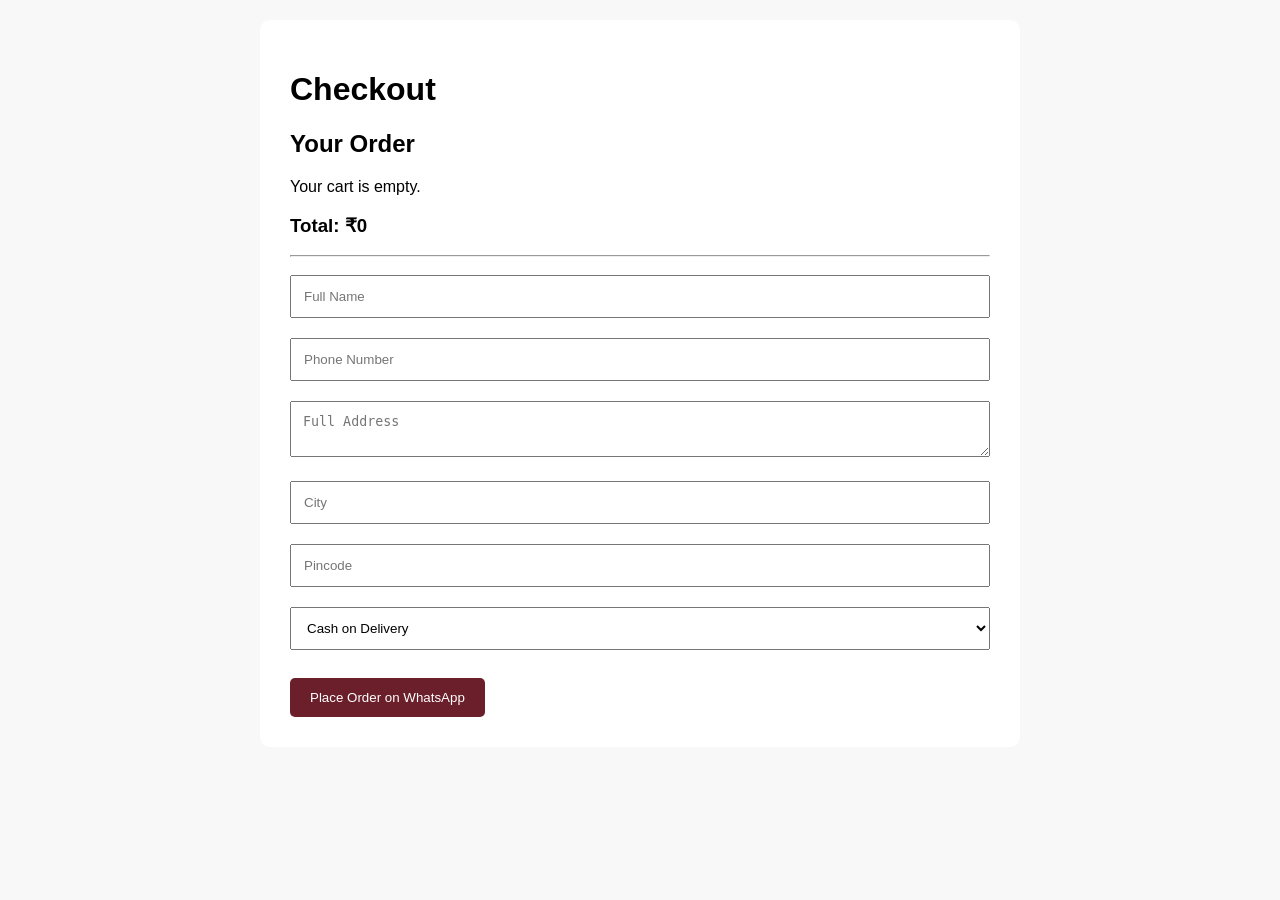
==== checkout.html @ da7269d7 "Add files via upload" ====
<!DOCTYPE html>
<html lang="en">
<head>
    <meta charset="UTF-8">
    <meta name="viewport" content="width=device-width, initial-scale=1.0">
    <title>Checkout - AKA Kurtis</title>

    <link rel="stylesheet" href="style.css">

    <style>
        body{
            font-family: Arial, sans-serif;
            background: #f8f8f8;
            margin: 0;
            padding: 20px;
        }

        .checkout-container{
            max-width: 700px;
            margin: auto;
            background: white;
            padding: 30px;
            border-radius: 10px;
        }

        .order-item{
            border-bottom: 1px solid #ddd;
            padding: 10px 0;
        }

        input,
        textarea,
        select{
            width: 100%;
            padding: 12px;
            margin: 10px 0;
            box-sizing: border-box;
        }

        button{
            background: #6b1f2a;
            color: white;
            border: none;
            padding: 12px 20px;
            cursor: pointer;
            border-radius: 5px;
        }
    </style>
</head>

<body>

<div class="checkout-container">

    <h1>Checkout</h1>

    <h2>Your Order</h2>

    <div id="order-summary"></div>

    <h3>
        Total: ₹<span id="order-total">0</span>
    </h3>

    <hr>

    <input
        type="text"
        id="name"
        placeholder="Full Name"
    >

    <input
        type="tel"
        id="phone"
        placeholder="Phone Number"
    >

    <textarea
        id="address"
        placeholder="Full Address"
    ></textarea>

    <input
        type="text"
        id="city"
        placeholder="City"
    >

    <input
        type="text"
        id="pincode"
        placeholder="Pincode"
    >

    <select id="payment">
        <option value="Cash on Delivery">
            Cash on Delivery
        </option>

        <option value="UPI">
            UPI
        </option>
    </select>

    <br><br>

    <button onclick="placeOrder()">
        Place Order on WhatsApp
    </button>

</div>

<script src="checkout.js"></script>

</body>
</html>
---- style.css ----
body{
    margin:0;
    font-family:Arial, sans-serif;
    background:#fffaf7;
}

header{
    background:#6b1f2a;
    color:white;
    padding:20px;
    text-align:center;
}

nav{
    margin-top:15px;
}

nav a{
    color:white;
    text-decoration:none;
    margin:10px;
}

.hero{
    background:#f6e2c6;
    text-align:center;
    padding:80px 20px;
}

.btn{
    display:inline-block;
    background:#6b1f2a;
    color:white;
    padding:12px 25px;
    text-decoration:none;
    border-radius:5px;
}

section{
    padding:50px 20px;
}

.category-grid,
.product-grid{
    display:grid;
    grid-template-columns:repeat(auto-fit,minmax(220px,1fr));
    gap:20px;
}

.category-card,
.product-card{
    background:white;
    border:1px solid #ddd;
    padding:20px;
    text-align:center;
    border-radius:10px;
}

.product-card img{
    width:100%;
    border-radius:10px;
}

button{
    background:#6b1f2a;
    color:white;
    border:none;
    padding:10px 20px;
    cursor:pointer;
}

.review{
    background:white;
    padding:20px;
    margin-bottom:15px;
    border-radius:10px;
}

footer{
    background:#6b1f2a;
    color:white;
    text-align:center;
    padding:20px;
}

@media(max-width:768px){
    nav a{
        display:block;
        margin:10px 0;
    }

    .hero{
        padding:50px 20px;
    }
}
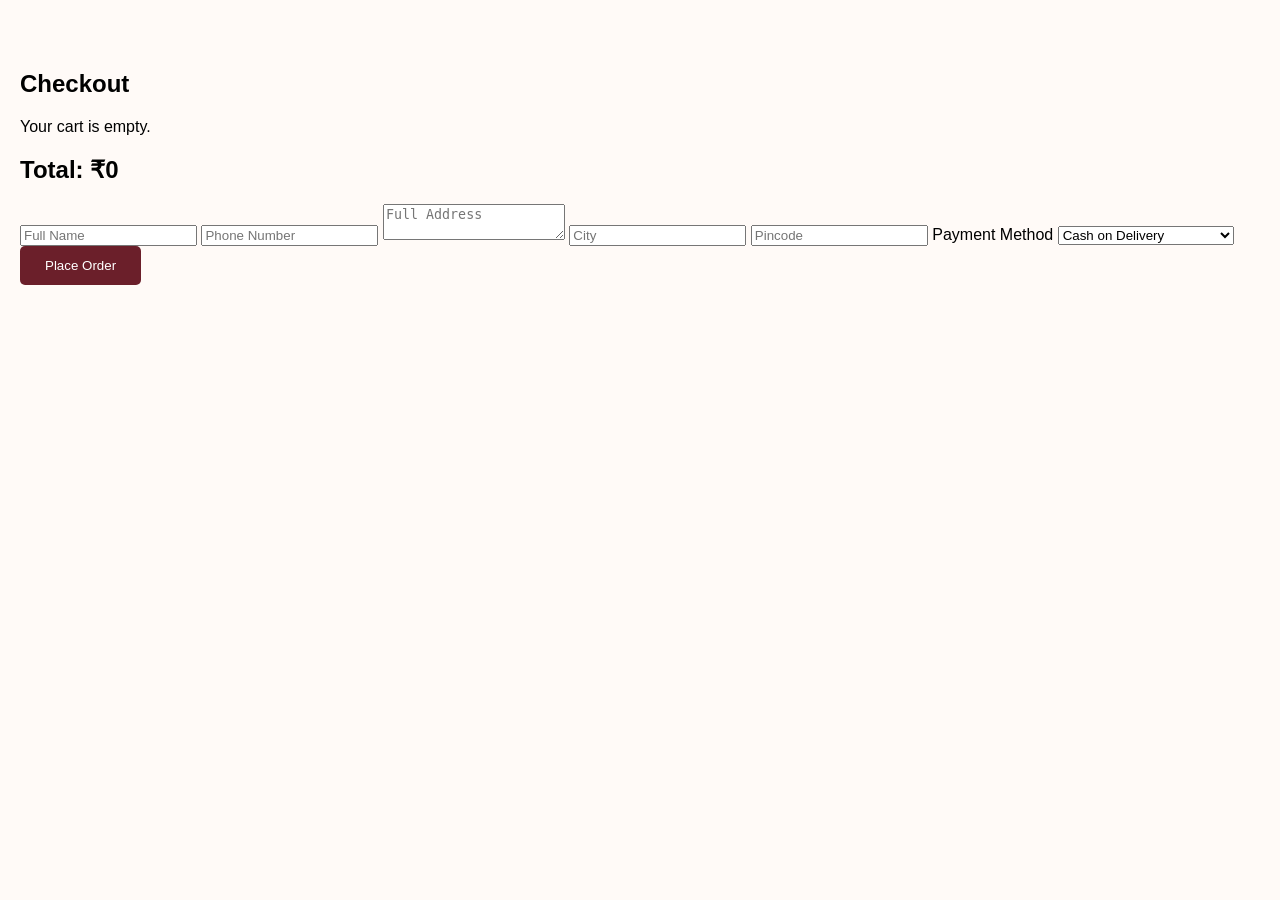
==== commit 77000039: "Add files via upload" ====
--- a/checkout.html
+++ b/checkout.html
@@ -1,117 +1,90 @@
 <!DOCTYPE html>
 <html lang="en">
 <head>
+
     <meta charset="UTF-8">
+
     <meta name="viewport" content="width=device-width, initial-scale=1.0">
-    <title>Checkout - AKA Kurtis</title>
+
+    <title>Checkout | AKA Kurtis</title>
 
     <link rel="stylesheet" href="style.css">
 
-    <style>
-        body{
-            font-family: Arial, sans-serif;
-            background: #f8f8f8;
-            margin: 0;
-            padding: 20px;
-        }
-
-        .checkout-container{
-            max-width: 700px;
-            margin: auto;
-            background: white;
-            padding: 30px;
-            border-radius: 10px;
-        }
-
-        .order-item{
-            border-bottom: 1px solid #ddd;
-            padding: 10px 0;
-        }
-
-        input,
-        textarea,
-        select{
-            width: 100%;
-            padding: 12px;
-            margin: 10px 0;
-            box-sizing: border-box;
-        }
-
-        button{
-            background: #6b1f2a;
-            color: white;
-            border: none;
-            padding: 12px 20px;
-            cursor: pointer;
-            border-radius: 5px;
-        }
-    </style>
 </head>
 
 <body>
 
-<div class="checkout-container">
+    <section class="checkout-container">
 
-    <h1>Checkout</h1>
+        <h1>Checkout</h1>
 
-    <h2>Your Order</h2>
+        <div id="order-summary"></div>
 
-    <div id="order-summary"></div>
+        <h2>
+            Total: ₹<span id="order-total">0</span>
+        </h2>
 
-    <h3>
-        Total: ₹<span id="order-total">0</span>
-    </h3>
+        <form onsubmit="event.preventDefault(); placeOrder();">
 
-    <hr>
+            <input
+                type="text"
+                id="name"
+                placeholder="Full Name"
+                required
+            >
 
-    <input
-        type="text"
-        id="name"
-        placeholder="Full Name"
-    >
+            <input
+                type="tel"
+                id="phone"
+                placeholder="Phone Number"
+                required
+            >
 
-    <input
-        type="tel"
-        id="phone"
-        placeholder="Phone Number"
-    >
+            <textarea
+                id="address"
+                placeholder="Full Address"
+                required
+            ></textarea>
 
-    <textarea
-        id="address"
-        placeholder="Full Address"
-    ></textarea>
+            <input
+                type="text"
+                id="city"
+                placeholder="City"
+                required
+            >
 
-    <input
-        type="text"
-        id="city"
-        placeholder="City"
-    >
+            <input
+                type="text"
+                id="pincode"
+                placeholder="Pincode"
+                required
+            >
 
-    <input
-        type="text"
-        id="pincode"
-        placeholder="Pincode"
-    >
+            <label>
+                Payment Method
+            </label>
 
-    <select id="payment">
-        <option value="Cash on Delivery">
-            Cash on Delivery
-        </option>
+            <select id="payment">
 
-        <option value="UPI">
-            UPI
-        </option>
-    </select>
+                <option value="Cash on Delivery">
+                    Cash on Delivery
+                </option>
 
-    <br><br>
+                <option value="UPI">
+                    UPI (9510659255@oksbi)
+                </option>
 
-    <button onclick="placeOrder()">
-        Place Order on WhatsApp
-    </button>
+            </select>
 
-</div>
+            <button type="submit" class="btn">
+                Place Order
+            </button>
 
-<script src="checkout.js"></script>
+        </form>
+
+    </section>
+
+    <script src="checkout.js"></script>
 
 </body>
 </html>
--- a/style.css
+++ b/style.css
@@ -92,4 +92,27 @@
     .hero{
         padding:50px 20px;
     }
+}
+.logo {
+    display: flex;
+    align-items: center;
+    gap: 15px;
+}
+
+.brand-logo {
+    width: 70px;
+    height: 70px;
+    object-fit: contain;
+    border-radius: 50%;
+}
+
+.logo-text h1 {
+    margin: 0;
+    font-size: 28px;
+}
+
+.logo-text p {
+    margin: 0;
+    font-size: 14px;
+    color: #666;
 }
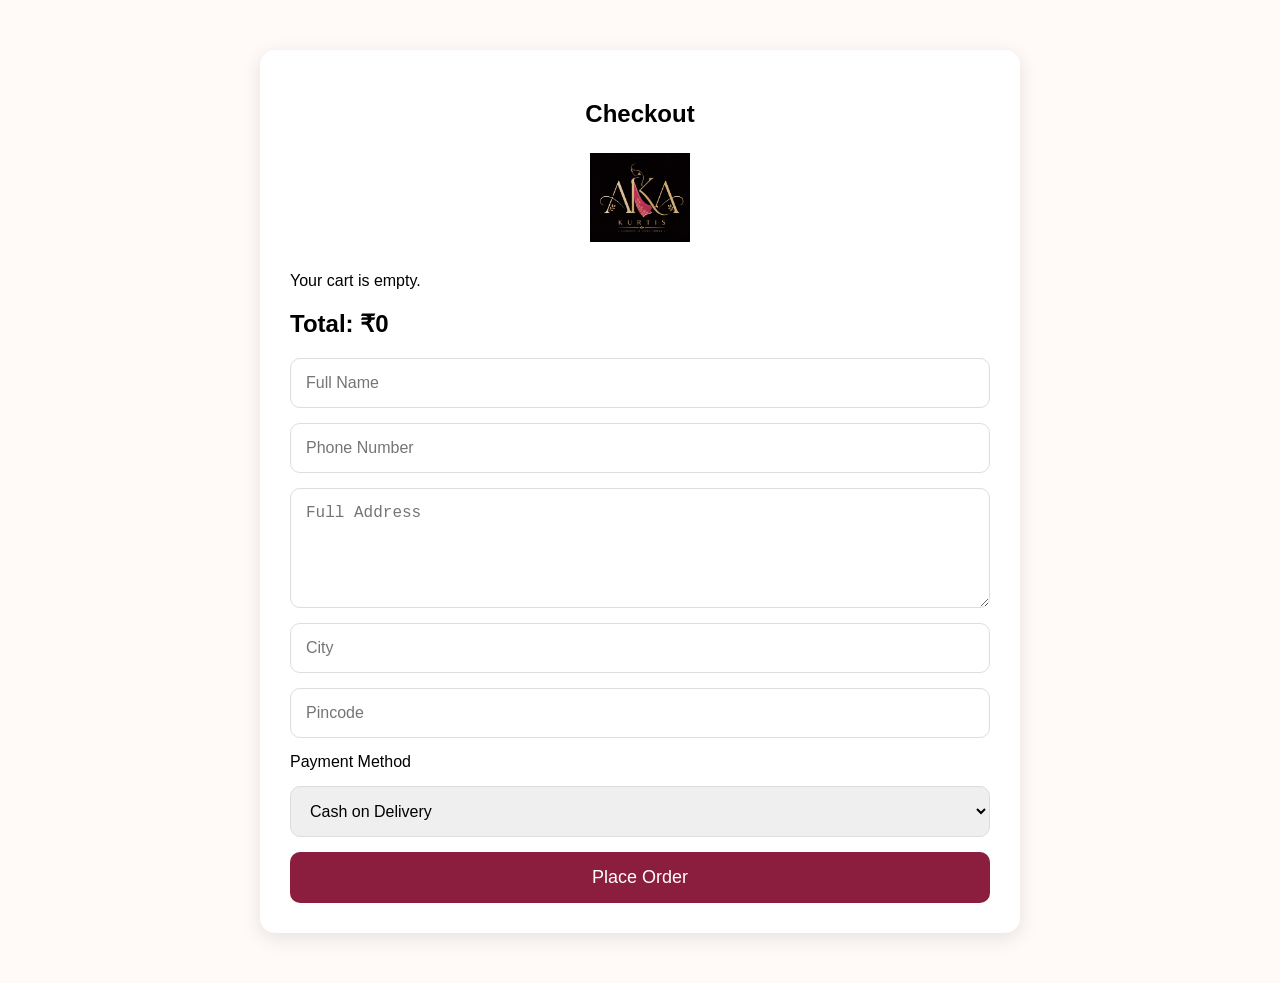
==== commit f3d9ae50: "Add files via upload" ====
--- a/checkout.html
+++ b/checkout.html
@@ -1,5 +1,6 @@
 <!DOCTYPE html>
 <html lang="en">
+
 <head>
 
     <meta charset="UTF-8">
@@ -17,7 +18,9 @@
     <section class="checkout-container">
 
         <h1>Checkout</h1>
-
+<div class="checkout-logo">
+    <img src="BRAND.jpg" alt="AKA Kurtis Logo">
+</div>
         <div id="order-summary"></div>
 
         <h2>
@@ -87,4 +90,5 @@
     <script src="checkout.js"></script>
 
 </body>
+
 </html>
--- a/style.css
+++ b/style.css
@@ -103,7 +103,15 @@
     width: 70px;
     height: 70px;
     object-fit: contain;
-    border-radius: 50%;
+}
+
+@media (max-width: 768px) {
+
+    .brand-logo {
+        width: 55px;
+        height: 55px;
+    }
+
 }
 
 .logo-text h1 {
@@ -115,4 +123,163 @@
     margin: 0;
     font-size: 14px;
     color: #666;
+}
+/* CHECKOUT PAGE */
+
+.checkout-container{
+    max-width:700px;
+    margin:50px auto;
+    padding:30px;
+    background:#fff;
+    border-radius:15px;
+    box-shadow:0 5px 20px rgba(0,0,0,0.1);
+}
+
+.checkout-container h1{
+    text-align:center;
+    margin-bottom:20px;
+}
+
+.checkout-container form{
+    display:flex;
+    flex-direction:column;
+    gap:15px;
+}
+
+.checkout-container input,
+.checkout-container textarea,
+.checkout-container select{
+    width:100%;
+    padding:15px;
+    border:1px solid #ddd;
+    border-radius:10px;
+    font-size:16px;
+    box-sizing:border-box;
+}
+
+.checkout-container textarea{
+    min-height:120px;
+}
+
+.checkout-container button{
+    width:100%;
+    padding:15px;
+    background:#8b1e3f;
+    color:white;
+    border:none;
+    border-radius:10px;
+    font-size:18px;
+    cursor:pointer;
+}
+
+.checkout-container button:hover{
+    opacity:0.9;
+}
+
+.order-item{
+    background:#f8f8f8;
+    padding:15px;
+    border-radius:10px;
+    margin-bottom:15px;
+}
+.checkout-logo{
+    text-align:center;
+    margin-bottom:20px;
+}
+
+.checkout-logo img{
+    width:100px;
+    height:100px;
+    object-fit:contain;
+}
+/* MOBILE PREMIUM DESIGN */
+
+@media (max-width: 768px) {
+
+    header {
+        flex-direction: column;
+        text-align: center;
+        padding: 15px;
+    }
+
+    nav {
+        display: flex;
+        flex-wrap: wrap;
+        justify-content: center;
+        gap: 10px;
+        margin-top: 10px;
+    }
+
+    nav a {
+        font-size: 14px;
+    }
+
+    .hero {
+        padding: 60px 20px;
+        text-align: center;
+    }
+
+    .hero h2 {
+        font-size: 32px;
+    }
+
+    .hero p {
+        font-size: 16px;
+    }
+
+    .product-grid {
+        display: grid;
+        grid-template-columns: repeat(2, 1fr);
+        gap: 15px;
+    }
+
+    .product-card {
+        width: 100%;
+    }
+
+    .product-card img {
+        width: 100%;
+        height: 240px;
+        object-fit: cover;
+        border-radius: 10px;
+    }
+
+    .product-card h3 {
+        font-size: 16px;
+    }
+
+    .product-card p {
+        font-size: 15px;
+    }
+
+    .product-card button {
+        width: 100%;
+        padding: 10px;
+    }
+
+    #cart {
+        padding: 15px;
+    }
+
+    .cart-item {
+        padding: 10px;
+    }
+
+    .checkout-container {
+        margin: 10px;
+        padding: 20px;
+    }
+
+    .checkout-container input,
+    .checkout-container textarea,
+    .checkout-container select,
+    .checkout-container button {
+        width: 100%;
+    }
+
+    footer {
+        text-align: center;
+        padding: 20px;
+    }
+
 }
